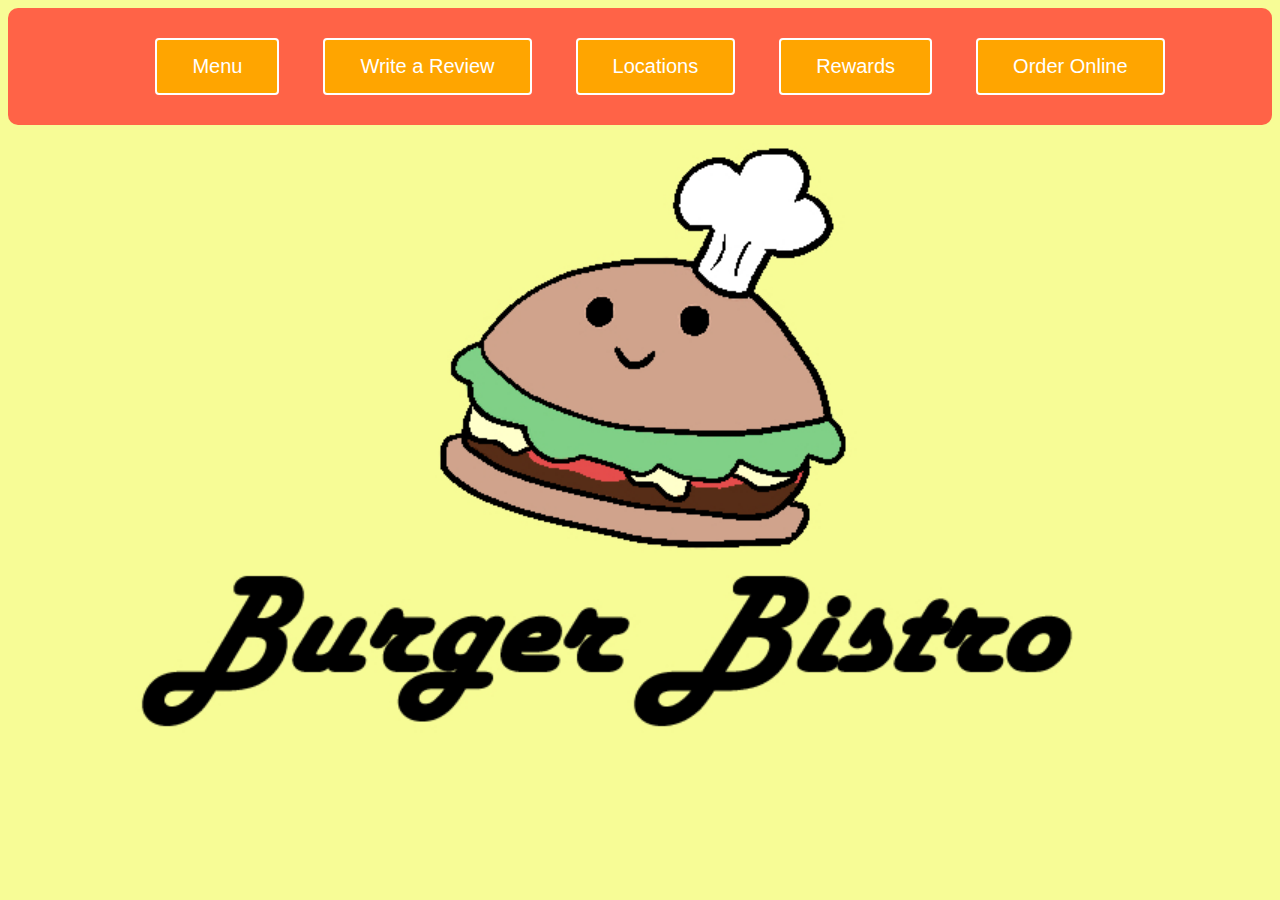
==== index.html @ db4adcf0 "created landing page" ====
<!DOCTYPE html>
<html lang="en">
<head>
    <meta charset="UTF-8">
    <meta http-equiv="X-UA-Compatible" content="IE=edge">
    <meta name="viewport" content="width=device-width, initial-scale=1.0">
    <link rel="stylesheet" href="styles.css">
    <title>Burger Bistro Deluxe</title>
</head>
<body>
    <div class="navbar">
        <button class="navbtn" id="btn1">Menu</button>
        <button class="navbtn" id="btn2">Write a Review</button>
        <button class="navbtn" id="btn3">Locations</button>
        <button class="navbtn" id="btn4">Rewards</button>
        <button class="navbtn" id="btn5">Order Online</button>
    </div>
    <script src="index.js"></script>
</body>
</html>
---- styles.css ----
body{
    background: url("images/bg.jpg");
    background-repeat: no-repeat;
    background-size: cover;
    background-attachment: fixed;
    background-position: center;
}

.navbar{
    border-radius: 10px;
    background-color: tomato;
    overflow: hidden;
    padding: 30px;
    text-align: center;
    margin:none;
    /* display: table;
    width: 100%;
    table-layout: fixed;
    text-align: center;
    padding: 30px;
    position: fixed; */
}

.navbtn{
    background-color: orange;
    box-sizing: content-box;
    border: 2px solid white;
    border-radius: 4px;
    color: white;
    font-size: 20px;
    margin-left: 40px;
    padding: 15px 35px;
}

.navbtn:hover {
    background-color: #ffeeb5;
    color: rgb(0, 0, 0);
  }
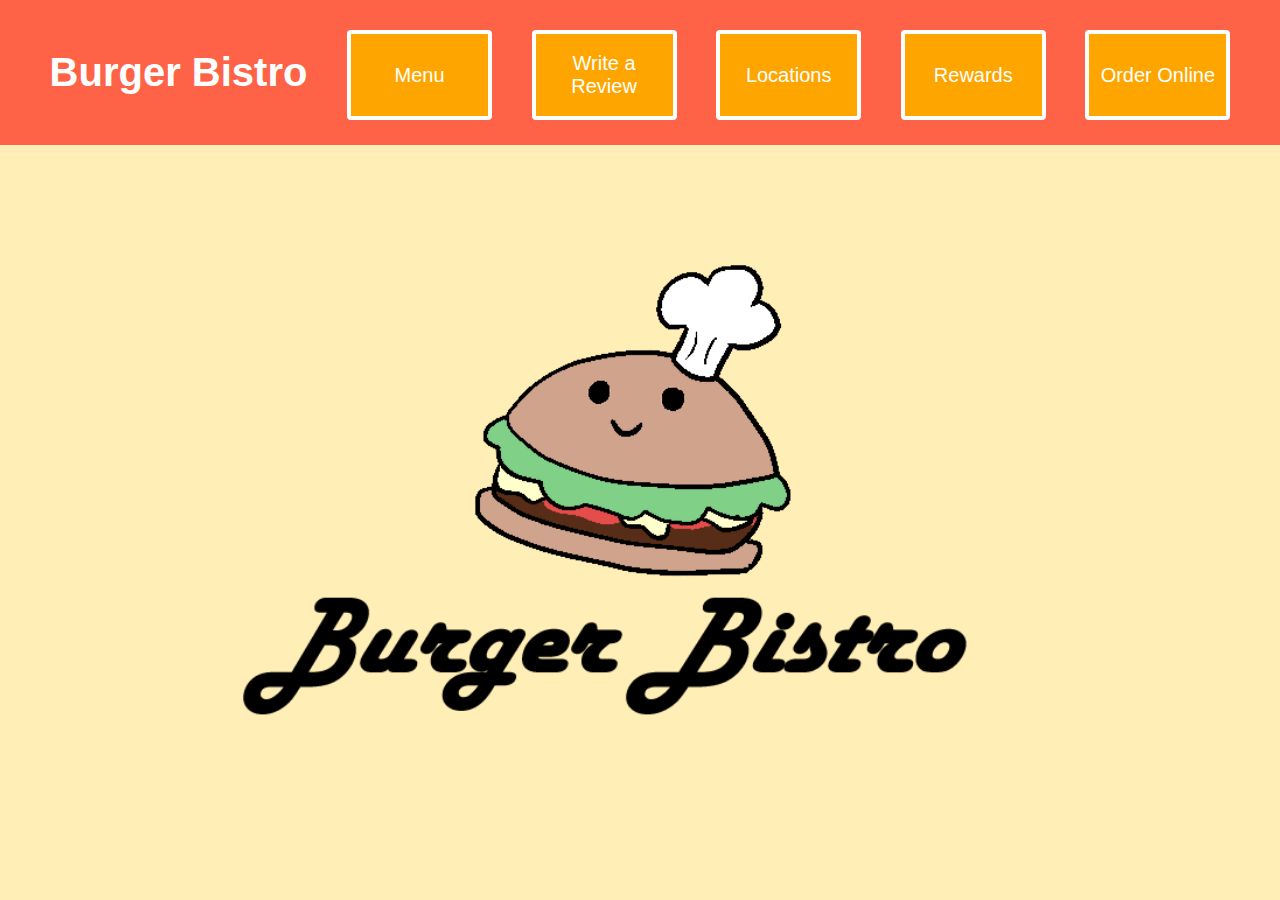
==== commit 08b33e09: "formatting changes" ====
--- a/index.html
+++ b/index.html
@@ -4,17 +4,30 @@
     <meta charset="UTF-8">
     <meta http-equiv="X-UA-Compatible" content="IE=edge">
     <meta name="viewport" content="width=device-width, initial-scale=1.0">
+    <link rel="icon" type="image/x-icon" href="images/burger_icon.png">
     <link rel="stylesheet" href="styles.css">
     <title>Burger Bistro Deluxe</title>
 </head>
 <body>
     <div class="navbar">
-        <button class="navbtn" id="btn1">Menu</button>
+        <a href="index.html">
+            <h3 id="title">Burger Bistro</h3>
+        </a>
+        <a href="menu.html">
+            <button class="navbtn" id="btn1">Menu</button>
+        </a>
         <button class="navbtn" id="btn2">Write a Review</button>
         <button class="navbtn" id="btn3">Locations</button>
         <button class="navbtn" id="btn4">Rewards</button>
         <button class="navbtn" id="btn5">Order Online</button>
     </div>
+
+    <div class="center"></div>
+    <!-- <div class="img">
+        <img src="images/logo1.png">
+        <img src="images/logo2.png" class="hover_img">
+    </div> -->
+
     <script src="index.js"></script>
 </body>
 </html>--- a/styles.css
+++ b/styles.css
@@ -1,38 +1,62 @@
 body{
-    background: url("images/bg.jpg");
-    background-repeat: no-repeat;
+    /* background: url("images/backgrounds/bg.jpg");  */
+    background-color: #ffeeb5;
+    /* just have normal bg color with a pic of logo in the center */
+    /* background-repeat: no-repeat;
     background-size: cover;
     background-attachment: fixed;
-    background-position: center;
+    background-position: center; */
+    margin: 0;
+}
+
+.center {
+    width: 1200px;
+    height: 700px;
+    display:block;
+    background: url('images/logo1.png') no-repeat;
+    background-size: contain;
+    /* margin:auto; */
+    margin-left: auto;
+    margin-right: auto;
+}
+  
+.center:hover {
+    background: url('images/logo2.png') no-repeat;
+    background-size: contain;
 }
 
 .navbar{
-    border-radius: 10px;
     background-color: tomato;
+    display:flex;
     overflow: hidden;
-    padding: 30px;
-    text-align: center;
-    margin:none;
-    /* display: table;
-    width: 100%;
-    table-layout: fixed;
-    text-align: center;
-    padding: 30px;
-    position: fixed; */
+    padding: 10px;
+    justify-content: space-evenly;
+    /* text-align: center; */
+}
+
+#title{
+    color:white;
+    display: inline-block;
+    font-family: 'Gill Sans', 'Gill Sans MT', Calibri, 'Trebuchet MS', sans-serif;
+    font-size: 40px;
 }
 
 .navbtn{
     background-color: orange;
     box-sizing: content-box;
-    border: 2px solid white;
+    border: 4px solid white;
     border-radius: 4px;
     color: white;
+    cursor: pointer;
+    font-family: 'Gill Sans', 'Gill Sans MT', Calibri, 'Trebuchet MS', sans-serif;
     font-size: 20px;
-    margin-left: 40px;
-    padding: 15px 35px;
+    margin-top: 20px;
+    /* padding: 15px 15px; */
+    height: 80px;
+    width: 125px;
 }
 
 .navbtn:hover {
     background-color: #ffeeb5;
     color: rgb(0, 0, 0);
-  }+}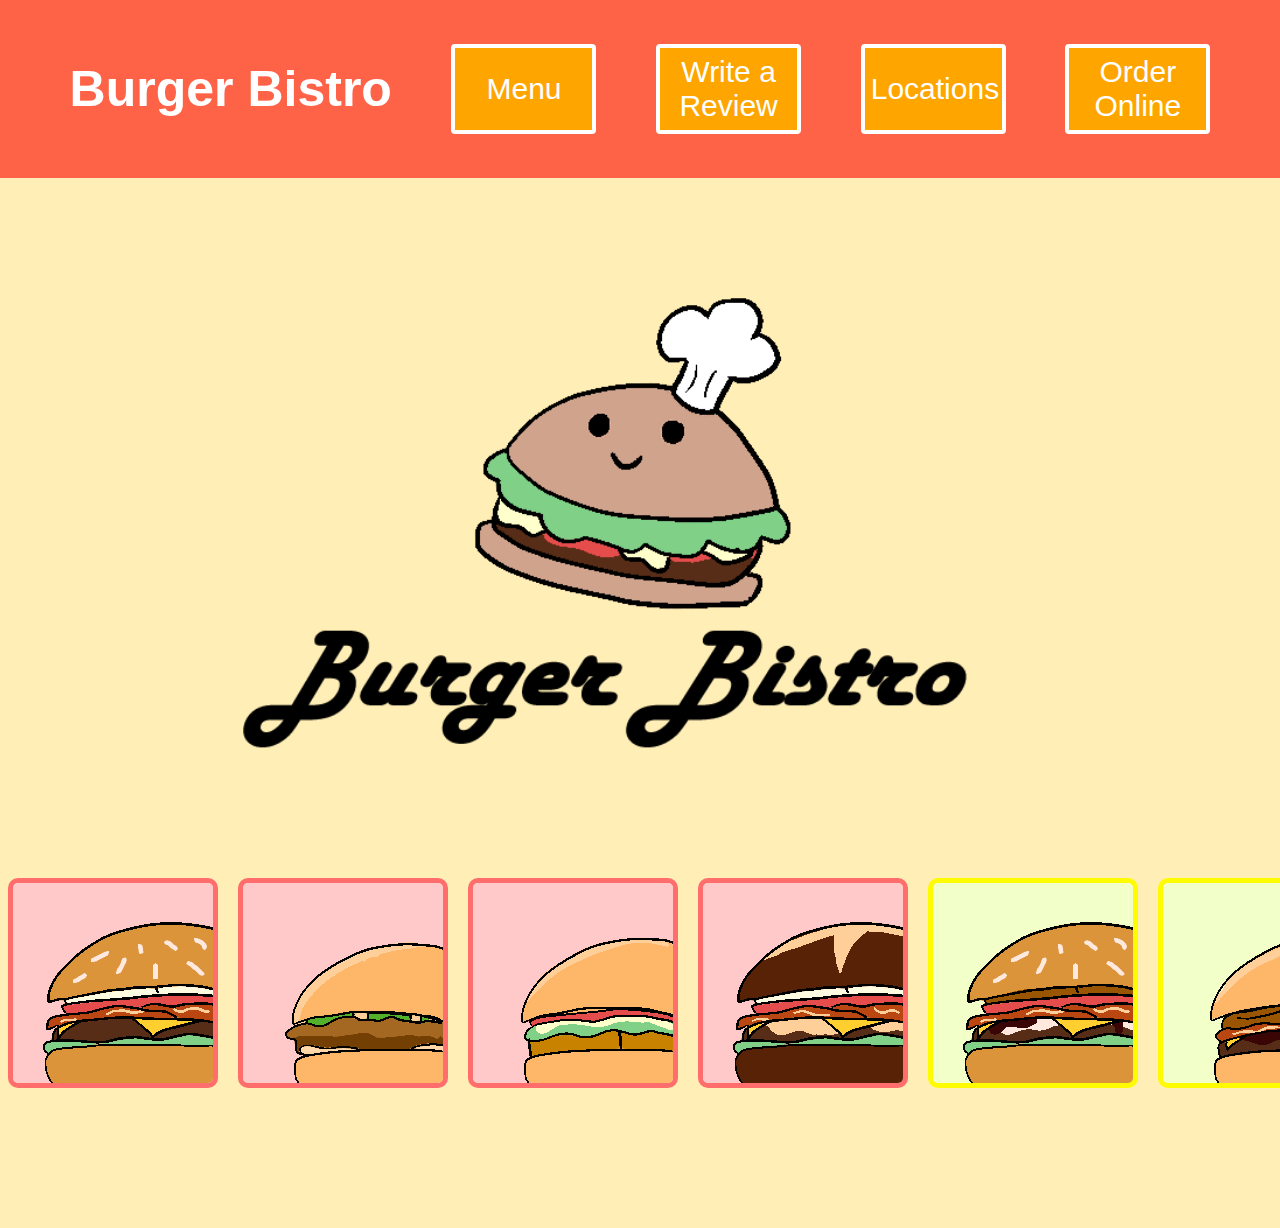
==== commit 587dae0e: "animation on landing page and menu formatting" ====
--- a/index.html
+++ b/index.html
@@ -18,15 +18,31 @@
         </a>
         <button class="navbtn" id="btn2">Write a Review</button>
         <button class="navbtn" id="btn3">Locations</button>
-        <button class="navbtn" id="btn4">Rewards</button>
+        <!-- <button class="navbtn" id="btn4">Rewards</button> -->
         <button class="navbtn" id="btn5">Order Online</button>
     </div>
 
     <div class="center"></div>
-    <!-- <div class="img">
-        <img src="images/logo1.png">
-        <img src="images/logo2.png" class="hover_img">
-    </div> -->
+    <div id="container">
+        <div class="photobanner">
+            <img src="images/burgers/cheeseburger.png" class="border1">
+            <img src="images/burgers/chicken_sandwich.png" class="border1">
+            <img src="images/burgers/fish_burger.png" class="border1">
+            <img src="images/burgers/pretzel_bun.png" class="border1">
+            <img src="images/deluxe_burgers/bistro.png" class="border2">
+            <img src="images/deluxe_burgers/western_bacon.png" class="border2">
+            <img src="images/deluxe_burgers/wagyu.png" class="border2">
+            <img src="images/deluxe_burgers/gold.png" class="border2">
+            <img src="images/sides/fries.png" class="border3">
+            <img src="images/sides/onion_rings.png" class="border3">
+            <img src="images/sides/chicken_nuggets.png" class="border3">
+            <img src="images/drinks/soda.png" class="border4">
+            <img src="images/drinks/lemonade.png" class="border4">
+            <img src="images/drinks/milkshake.png" class="border4">
+            <img src="images/drinks/blue_bistro.png" class="border4">
+        </div>
+    </div>
+
 
     <script src="index.js"></script>
 </body>
--- a/styles.css
+++ b/styles.css
@@ -1,21 +1,15 @@
 body{
-    /* background: url("images/backgrounds/bg.jpg");  */
     background-color: #ffeeb5;
-    /* just have normal bg color with a pic of logo in the center */
-    /* background-repeat: no-repeat;
-    background-size: cover;
-    background-attachment: fixed;
-    background-position: center; */
     margin: 0;
 }
 
+/* logo on landing page */
 .center {
     width: 1200px;
     height: 700px;
     display:block;
     background: url('images/logo1.png') no-repeat;
     background-size: contain;
-    /* margin:auto; */
     margin-left: auto;
     margin-right: auto;
 }
@@ -25,20 +19,21 @@
     background-size: contain;
 }
 
+/* Navigation Bar */
 .navbar{
     background-color: tomato;
     display:flex;
     overflow: hidden;
     padding: 10px;
     justify-content: space-evenly;
-    /* text-align: center; */
+    place-items: center;
 }
 
 #title{
     color:white;
     display: inline-block;
     font-family: 'Gill Sans', 'Gill Sans MT', Calibri, 'Trebuchet MS', sans-serif;
-    font-size: 40px;
+    font-size: 50px;
 }
 
 .navbtn{
@@ -49,8 +44,8 @@
     color: white;
     cursor: pointer;
     font-family: 'Gill Sans', 'Gill Sans MT', Calibri, 'Trebuchet MS', sans-serif;
-    font-size: 20px;
-    margin-top: 20px;
+    font-size: 30px;
+    /* margin-top: 20px; */
     /* padding: 15px 15px; */
     height: 80px;
     width: 125px;
@@ -59,4 +54,111 @@
 .navbtn:hover {
     background-color: #ffeeb5;
     color: rgb(0, 0, 0);
+}
+
+/* scrolling images on landing page */
+#container {
+    height:350px; 
+    position:relative; 
+    overflow:hidden;
+}
+  
+.photobanner {
+    position:absolute; 
+    top:0px; 
+    left:0px; 
+    overflow:hidden; 
+    white-space: nowrap;
+    animation: bannermove 20s linear infinite;
+    animation-direction: alternate;
+}
+  
+.photobanner img {    
+    margin: 0 0.5em 
+}
+  
+@keyframes bannermove {
+    0% {
+        transform: translate(0, 0);
+    }
+    100% {
+        transform: translate(-65%, 0);
+    }
+}
+
+.menucategory{
+    background-color: white;
+    border: 4px solid rgb(2, 46, 128);
+    color: rgb(2, 46, 128);
+    font-family: 'Gill Sans', 'Gill Sans MT', Calibri, 'Trebuchet MS', sans-serif;
+    font-size: 30px;
+    text-align: center;
+}
+
+.column {
+    box-sizing: border-box;
+    font-family: 'Gill Sans', 'Gill Sans MT', Calibri, 'Trebuchet MS', sans-serif;
+    color:rgb(2, 46, 128);
+    flex: 50%;
+    /* float:left;
+    width: 50%; */
+    padding: 50px;
+    place-items: center;
+    /* display: flex; */
+    /* justify-content: center; */
+}
+
+.row{
+    display:flex;
+}
+
+/* .row:after {
+    content: "";
+    display: table;
+    clear: both;
+} */
+
+.border1{
+    border: 5px solid #ff6d6d;
+    border-radius: 10px;
+}
+
+.menudesc1{
+    background-color: white;
+    padding: 15px 15px;
+    border: #ff6d6d solid;
+}
+
+.border2{
+    border: 5px solid #fffb00;
+    border-radius: 10px;
+}
+
+.menudesc2{
+    background-color: white;
+    padding: 15px 15px;
+    border: solid #fffb00;
+}
+
+.border3{
+    border: 5px solid #44ff54;
+    border-radius: 10px;
+}
+
+.menudesc3{
+    background-color: white;
+    padding: 15px 15px;
+    border: solid #44ff54;
+}
+
+
+.border4{
+    border: 5px solid #447fff;
+    border-radius: 10px;
+}
+
+.menudesc4{
+    background-color: white;
+    padding: 15px 15px;
+    border: solid #447fff;
 }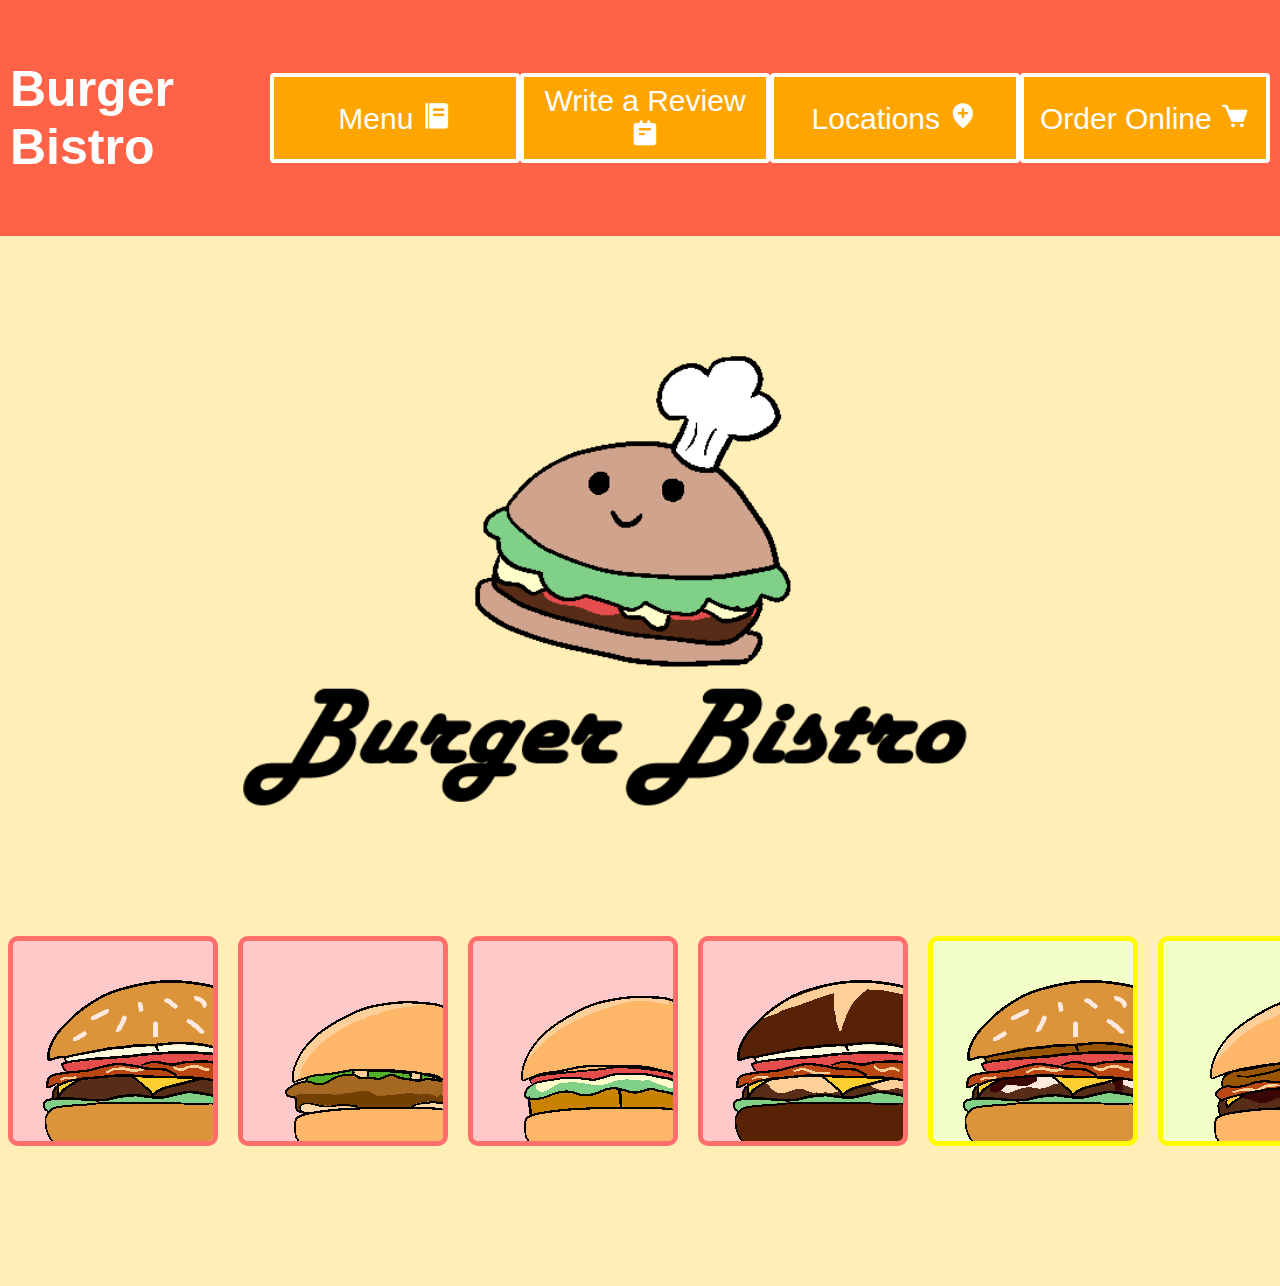
==== commit 0494b709: "icons and nav buttons and other style changes" ====
--- a/index.html
+++ b/index.html
@@ -4,7 +4,8 @@
     <meta charset="UTF-8">
     <meta http-equiv="X-UA-Compatible" content="IE=edge">
     <meta name="viewport" content="width=device-width, initial-scale=1.0">
-    <link rel="icon" type="image/x-icon" href="images/burger_icon.png">
+    <link rel="icon" type="image/x-icon" href="images/icons/burger_icon.png">
+    <link href='https://unpkg.com/boxicons@2.1.4/css/boxicons.min.css' rel='stylesheet'>
     <link rel="stylesheet" href="styles.css">
     <title>Burger Bistro Deluxe</title>
 </head>
@@ -14,12 +15,17 @@
             <h3 id="title">Burger Bistro</h3>
         </a>
         <a href="menu.html">
-            <button class="navbtn" id="btn1">Menu</button>
+            <button class="navbtn" id="btn1">Menu <i class='bx bxs-food-menu'></i></button>
         </a>
-        <button class="navbtn" id="btn2">Write a Review</button>
-        <button class="navbtn" id="btn3">Locations</button>
-        <!-- <button class="navbtn" id="btn4">Rewards</button> -->
-        <button class="navbtn" id="btn5">Order Online</button>
+        <a href="review.html">
+            <button class="navbtn" id="btn2">Write a Review <i class='bx bxs-notepad'></i></button>
+        </a>
+        <a href="location.html">
+            <button class="navbtn" id="btn3">Locations <i class='bx bxs-location-plus'></i></button>
+        </a>
+        <a href="order.html">
+            <button class="navbtn" id="btn4">Order Online <i class='bx bxs-cart'></i></button>
+        </a>
     </div>
 
     <div class="center"></div>
--- a/styles.css
+++ b/styles.css
@@ -45,10 +45,8 @@
     cursor: pointer;
     font-family: 'Gill Sans', 'Gill Sans MT', Calibri, 'Trebuchet MS', sans-serif;
     font-size: 30px;
-    /* margin-top: 20px; */
-    /* padding: 15px 15px; */
     height: 80px;
-    width: 125px;
+    width: 230px;
 }
 
 .navbtn:hover {
@@ -69,7 +67,7 @@
     left:0px; 
     overflow:hidden; 
     white-space: nowrap;
-    animation: bannermove 20s linear infinite;
+    animation: bannermove 10s linear infinite;
     animation-direction: alternate;
 }
   
@@ -82,10 +80,11 @@
         transform: translate(0, 0);
     }
     100% {
-        transform: translate(-65%, 0);
-    }
-}
-
+        transform: translate(-45%, 0);
+    }
+}
+
+/* Creating menu formatting */
 .menucategory{
     background-color: white;
     border: 4px solid rgb(2, 46, 128);
@@ -100,23 +99,15 @@
     font-family: 'Gill Sans', 'Gill Sans MT', Calibri, 'Trebuchet MS', sans-serif;
     color:rgb(2, 46, 128);
     flex: 50%;
-    /* float:left;
-    width: 50%; */
     padding: 50px;
     place-items: center;
-    /* display: flex; */
-    /* justify-content: center; */
+    text-align: center; 
 }
 
 .row{
     display:flex;
 }
 
-/* .row:after {
-    content: "";
-    display: table;
-    clear: both;
-} */
 
 .border1{
     border: 5px solid #ff6d6d;
@@ -161,4 +152,128 @@
     background-color: white;
     padding: 15px 15px;
     border: solid #447fff;
+}
+
+/* Review formatting */
+#review{
+    background: rgb(129, 209, 255);
+    display:flex;
+    justify-content: center;
+    align-items: center;
+}
+
+.wrapper{
+    background: white;
+    padding: 2rem;
+    max-width: 500px;
+    width:100%;
+    border-radius: .75rem;
+    text-align:center;
+}
+
+.wrapper h3{
+    font-size: 1.5rem;
+    font-weight: 600;
+    margin-bottom: 1rem;
+    color:#447fff;
+    border: 4px solid;
+    border-radius: 4px;
+    padding: 15px 15px;
+    font-family: 'Gill Sans', 'Gill Sans MT', Calibri, 'Trebuchet MS', sans-serif;
+}
+
+.rating{
+    display:flex;
+    justify-content: center;
+    align-items: center;
+    grid-gap: .5rem;
+    font-size: 2rem;
+    color: rgb(248, 233, 18);
+    margin-bottom: 1rem;
+}
+.rating .star{
+    cursor: pointer;
+}
+
+.rating .star.active{
+    opacity:0;
+    animation: animate .5s ease-in-out forwards;
+}
+
+@keyframes animate{
+    0% {
+        opacity: 0;
+        transform: scale(1);
+    }
+    50% {
+        opacity: 1;
+        transform: scale(1.2);
+    }
+    100%{
+
+        opacity: 1;
+        transform: scale(1);
+    }
+}
+
+.rating .star:hover{
+    transform: scale(1.1);
+}
+
+#nameinput{
+    margin-bottom: 1rem;
+    font-family: 'Gill Sans', 'Gill Sans MT', Calibri, 'Trebuchet MS', sans-serif;
+}
+
+textarea{
+    width:100%;
+    background:rgb(240, 240, 240);
+    border-radius: .5rem;
+    /* border: none; */
+    outline: none;
+    resize:none;
+    margin-bottom: .5rem;
+}
+
+.btn-group{
+    display:flex;
+    grid-gap: .5rem;
+    align-items: center;
+}
+
+.btn-group .btn {
+    padding: .75rem 1rem;
+    border-radius: .5rem;
+    border: none;
+    outline: none;
+    cursor: pointer;
+    font-size: .875rem;
+    font-weight: 500;
+}
+
+.btn-group .submitbtn{
+    background:#447fff;
+    color:white;
+    padding: 10px;
+    border-radius: 6px;
+}
+
+.btn-group .submitbtn:hover{
+    background:#003dc2;
+}
+
+.btn-group .cancelbtn{
+    background:white;
+    color:#447fff;
+    padding: 10px;
+    border-radius: 6px;
+}
+.btn-group .cancelbtn:hover{
+    background:rgb(201, 201, 201);
+}
+
+/* working with mapbox api */
+#map{
+    height:100vh;
+    width: 100vw;
 }